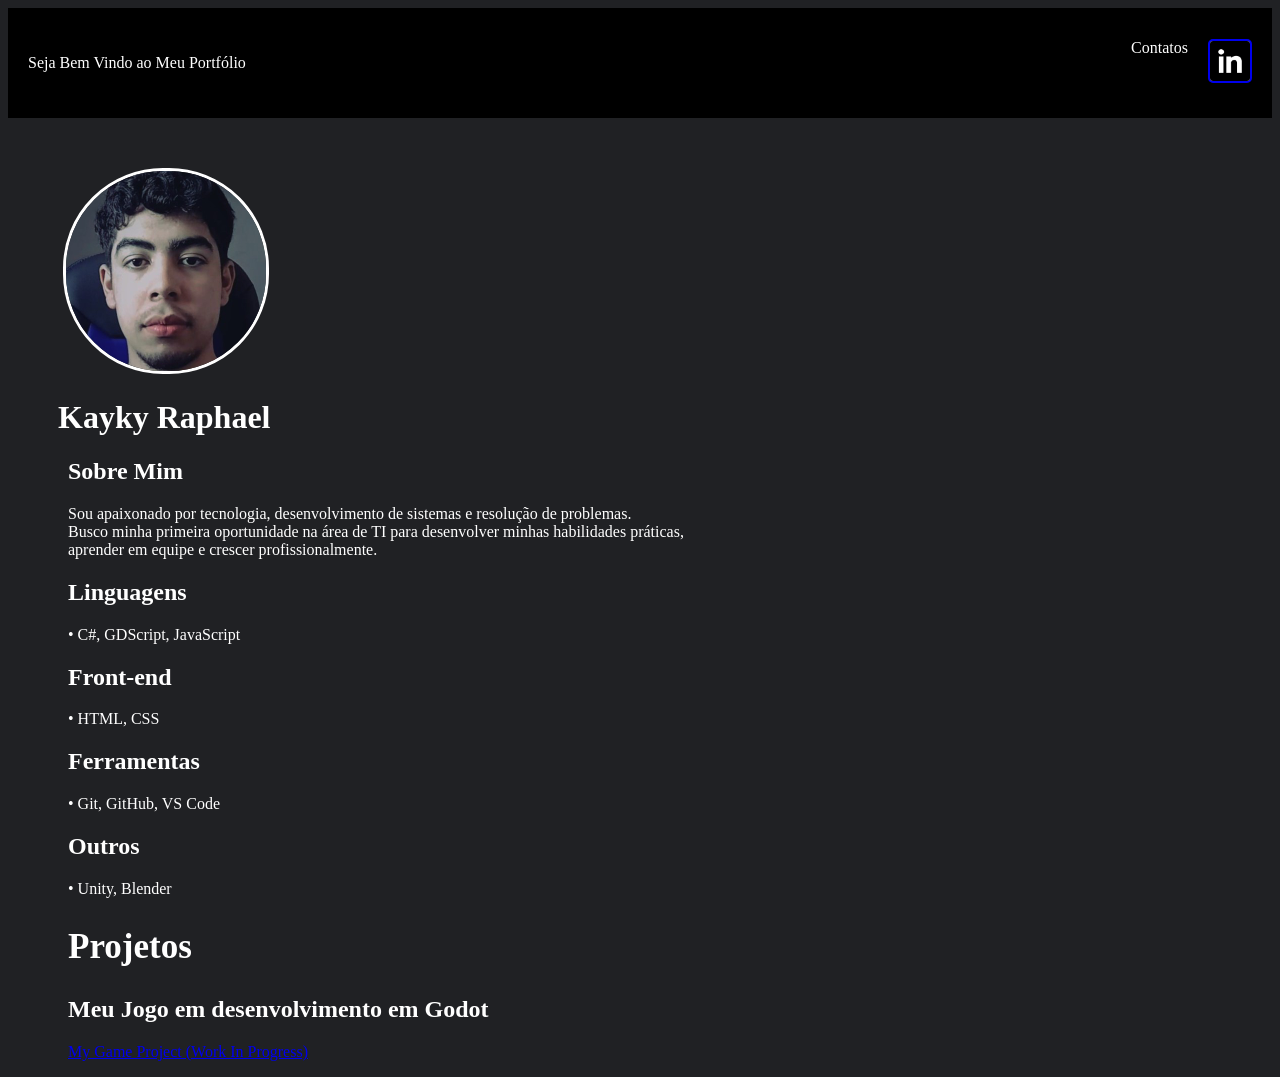
==== index.html @ f8aa0fee "Add files via upload" ====
<!DOCTYPE html>
<html lang="pt-br">
<head>
    <meta charset="UTF-8">
    <meta name="viewport" content="width=device-width, initial-scale=1.0">
    <title>Portifolio</title>
    <link rel="stylesheet" href="style.css">
</head>
<body>
    <nav class="minha-barra">
        <div class="logo">Seja Bem Vindo ao Meu Portfólio</div>
        <ul>
            <li>Contatos</li>
            <li>
                <a href="https://www.linkedin.com/in/kayky-raphael-azevedo-de-oliveira-695295305/" target="_blank">
                    <img class="LinkedIn" src="LinkdIn.png" alt="">
                </a>
            </li>
        </ul>
    </nav>
    <img class="Foto-de-Perfil" src="Kayky Port.jpg" alt="">
    
    <h1>Kayky Raphael</h1>
    
    <h2>Sobre Mim</h2>
    <p class="Descricao">Sou apaixonado por tecnologia, desenvolvimento de sistemas e resolução de problemas. <br>Busco minha primeira oportunidade na área de TI para desenvolver minhas habilidades práticas, <br>aprender em equipe e crescer profissionalmente.</p>

    <h2>Linguagens</h2>
    <p>• C#, GDScript, JavaScript</p>
    
    <h2>Front-end</h2>
    <p>• HTML, CSS</p>
    
    <h2>Ferramentas</h2>
    <p>• Git, GitHub, VS Code</p>
    
    <h2>Outros</h2>
    <p>• Unity, Blender</p>

    <h2 class="Projetos">Projetos</h2>

    <h2>Meu Jogo em desenvolvimento em Godot</h2>
    <p>
        <a href="My Game Project.html" target="blank">
            <p>My Game Project (Work In Progress)</p>
        </a>
    </p>

    <script src="script.js"></script>
</body>
</html>
---- style.css ----
.Foto-de-Perfil {
        width: 200px;
        height: auto;
        margin-left: 55px;
        margin-top: 50px;
        border-radius: 100px;
        border-style: solid;
    }

    a img {
        cursor: pointer;
        transition: 0.3s;
    }

    a img:hover {
        transform: scale(1.1);
    }

    .LinkedIn {
        width: 40px;
        height: auto;
        background-color: white;
        border-style: solid;
        border-radius: 5px;
        border-width: 2px;
    }
    
    h1 {
        margin-left: 50px;
    }

    h2 {
        margin-left: 60px
    }

    .Projetos {
        font-size: 35px;
    }

p {
    margin-left: 60px;
}

    html {
        background-color: #202124;
    }

    .minha-barra{
        background-color:black;
        color: white;
        display: flex;
        justify-content: space-between;
        padding: 15px 20px;
        align-items: center;
    }
    .minha-barra ul {
        display: flex;
        list-style: none;
        gap: 20px;
    }

    body {
        color: white;
    }
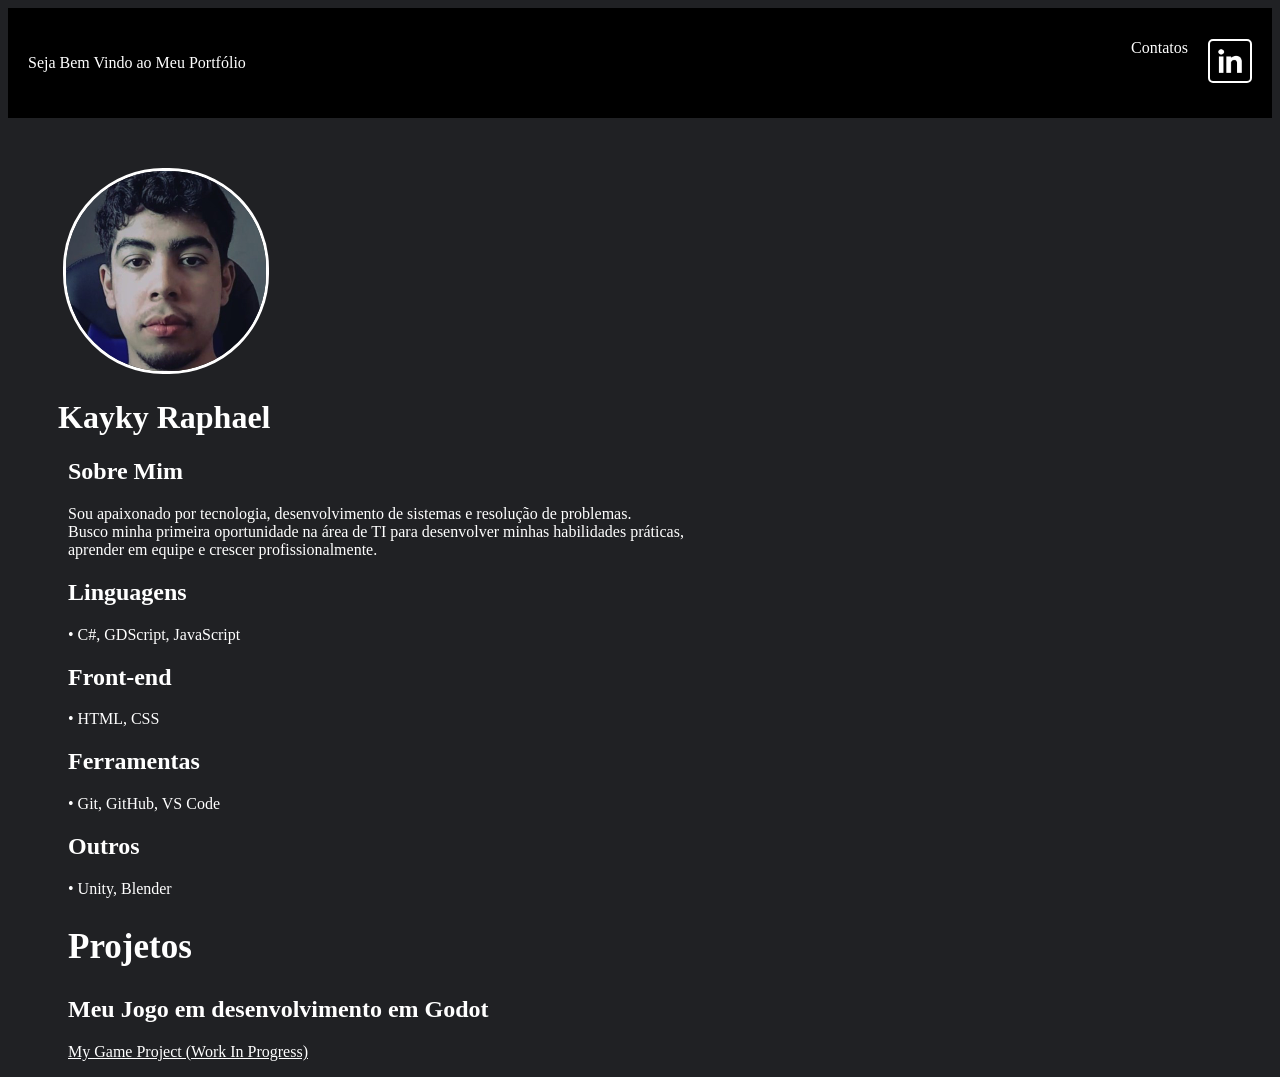
==== commit ca65c14e: "Update index.html" ====
--- a/index.html
+++ b/index.html
@@ -1,6 +1,7 @@
 <!DOCTYPE html>
 <html lang="pt-br">
 <head>
+    <link rel="icon" href="Folha.ico" type="image/x-icon">
     <meta charset="UTF-8">
     <meta name="viewport" content="width=device-width, initial-scale=1.0">
     <title>Portifolio</title>
@@ -48,4 +49,4 @@
 
     <script src="script.js"></script>
 </body>
-</html>+</html>
--- a/style.css
+++ b/style.css
@@ -61,4 +61,8 @@
 
     body {
         color: white;
-    }+    }
+
+a {
+    color: white;
+}
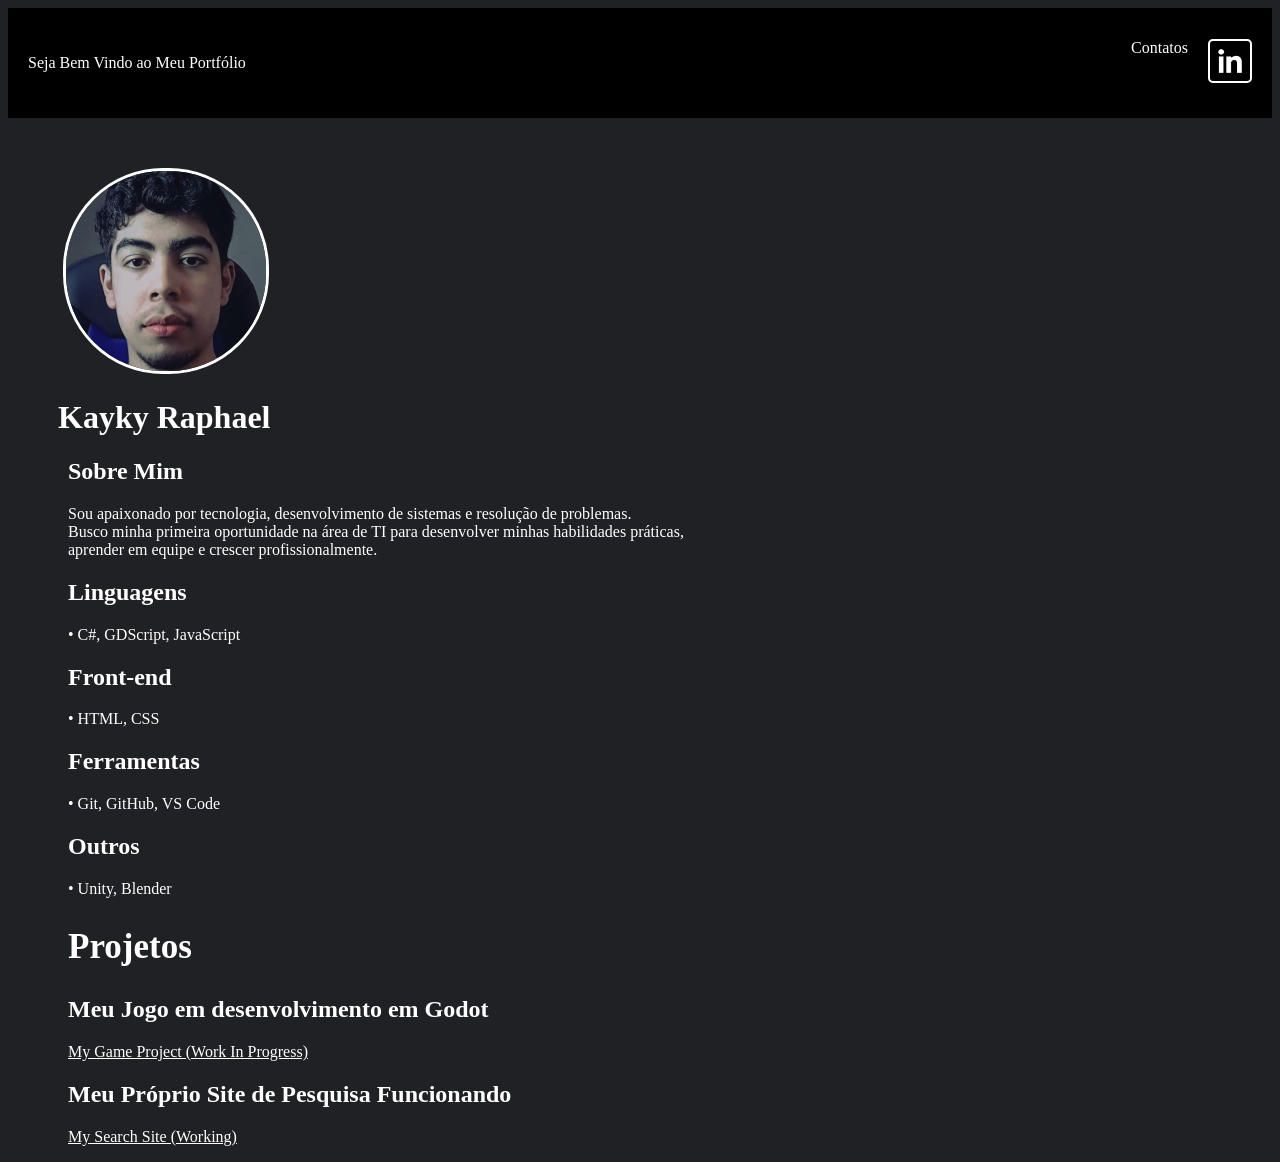
==== commit d0bfe214: "Add files via upload" ====
--- a/index.html
+++ b/index.html
@@ -47,6 +47,13 @@
         </a>
     </p>
 
+    <h2>Meu Próprio Site de Pesquisa Funcionando</h2>
+    <p>
+        <a href="Lasanha.com.html" target="blank">
+            <p>My Search Site (Working)</p>
+        </a>
+    </p>
+
     <script src="script.js"></script>
 </body>
 </html>
